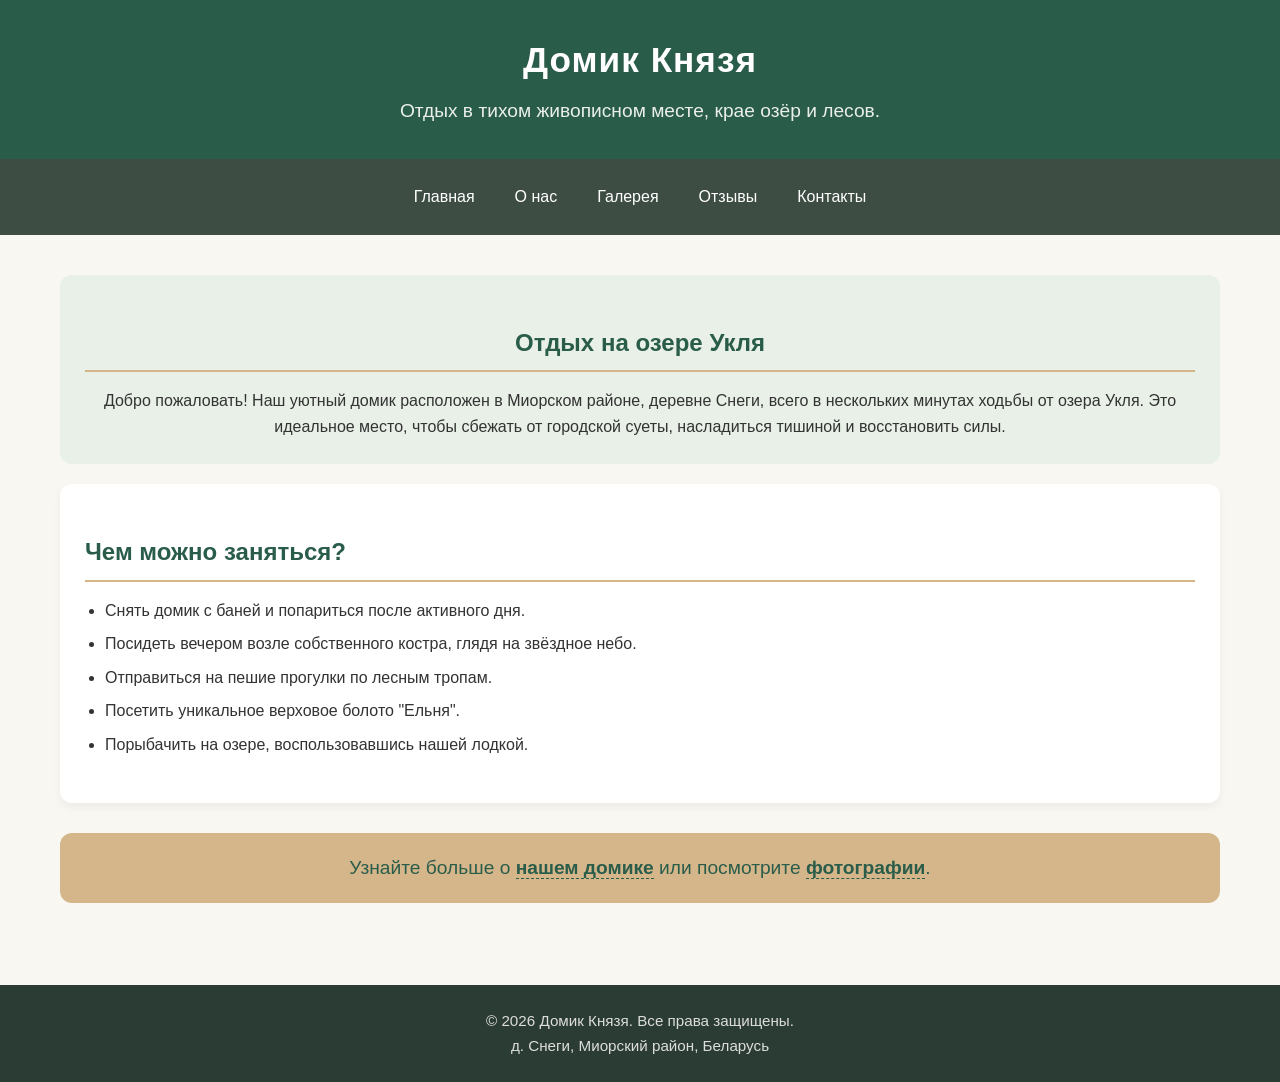
==== index.html @ 65a7ae26 "1" ====
<!DOCTYPE html>
<html lang="ru">
<head>
    <meta charset="UTF-8">
    <meta name="viewport" content="width=device-width, initial-scale=1.0, maximum-scale=1.5, user-scalable=yes">
    <title>Домик Князя - Главная | Отдых на озере Укля</title>
    <link rel="stylesheet" href="style.css">
</head>
<body>
    <header>
        <h1>Домик Князя</h1>
        <p>Отдых в тихом живописном месте, крае озёр и лесов.</p>
    </header>

    <nav>
        <a href="index.html">Главная</a>
        <a href="about.html">О нас</a>
        <a href="gallery.html">Галерея</a>
        <a href="reviews.html">Отзывы</a>
        <a href="contacts.html">Контакты</a>
    </nav>

    <main>
        <section class="hero">
            <h2>Отдых на озере Укля</h2>
            <p>Добро пожаловать! Наш уютный домик расположен в Миорском районе, деревне Снеги, всего в нескольких минутах ходьбы от озера Укля. Это идеальное место, чтобы сбежать от городской суеты, насладиться тишиной и восстановить силы.</p>
        </section>

        <section class="activities">
            <h2>Чем можно заняться?</h2>
            <ul>
                <li>Снять домик с баней и попариться после активного дня.</li>
                <li>Посидеть вечером возле собственного костра, глядя на звёздное небо.</li>
                <li>Отправиться на пешие прогулки по лесным тропам.</li>
                <li>Посетить уникальное верховое болото "Ельня".</li>
                <li>Порыбачить на озере, воспользовавшись нашей лодкой.</li>
            </ul>
        </section>

        <section class="cta">
            <p>Узнайте больше о <a href="about.html">нашем домике</a> или посмотрите <a href="gallery.html">фотографии</a>.</p>
        </section>
    </main>

    <footer>
        <p>© 2026 Домик Князя. Все права защищены.</p>
        <p>д. Снеги, Миорский район, Беларусь</p>
    </footer>
</body>
</html>
---- style.css ----
/* style.css - Основные стили для всего сайта */

/* Общие сбросы и базовые настройки */
* {
    margin: 0;
    padding: 0;
    box-sizing: border-box;
}

body {
    font-family: 'Segoe UI', Tahoma, Geneva, Verdana, sans-serif;
    line-height: 1.6;
    color: #333;
    background-color: #f9f7f2; /* Светлый, "природный" фон */
    display: flex;
    flex-direction: column;
    min-height: 100vh;
}

main {
    flex: 1;
    padding: 20px;
    max-width: 1200px;
    margin: 0 auto;
    width: 100%;
}

/* Шапка */
header {
    background: #2a5c4a; /* Темно-зеленый, цвет леса */
    color: white;
    text-align: center;
    padding: 2rem 1rem;
}

header h1 {
    font-size: 2.2rem;
    margin-bottom: 0.5rem;
    letter-spacing: 1px;
}

header p {
    font-size: 1.2rem;
    opacity: 0.9;
}

/* Навигация (адаптивная) */
nav {
    display: flex;
    flex-wrap: wrap;
    justify-content: center;
    background-color: #3e4d44; /* Темно-серо-зеленый */
    padding: 10px 0;
    position: sticky;
    top: 0;
    z-index: 100;
}

nav a {
    color: white;
    text-decoration: none;
    padding: 10px 15px;
    margin: 5px;
    border-radius: 30px;
    transition: background-color 0.3s, transform 0.2s;
    font-weight: 500;
}

nav a:hover {
    background-color: #5b8c7a;
    transform: scale(1.05);
}

/* Типографика */
h2 {
    color: #2a5c4a;
    margin: 1.5rem 0 1rem 0;
    border-bottom: 2px solid #d4b68a; /* Бежевый, как дерево */
    padding-bottom: 0.5rem;
}

h3 {
    color: #3e4d44;
    margin: 1rem 0;
}

ul, ol {
    margin-left: 20px;
    margin-bottom: 20px;
}

li {
    margin-bottom: 8px;
}

/* Секции на главной */
.hero {
    background-color: #e8f0e7;
    padding: 25px;
    border-radius: 12px;
    margin: 20px 0;
    text-align: center;
}

.activities {
    background-color: white;
    padding: 25px;
    border-radius: 12px;
    box-shadow: 0 4px 8px rgba(0,0,0,0.05);
}

.cta {
    text-align: center;
    margin: 30px 0;
    padding: 20px;
    background-color: #d4b68a;
    border-radius: 12px;
    color: #2a5c4a;
    font-size: 1.2rem;
}

.cta a {
    color: #2a5c4a;
    font-weight: bold;
    text-decoration: none;
    border-bottom: 1px dashed #2a5c4a;
}

/* Страница "О нас" */
.about-description, .advantages, .price {
    background: white;
    padding: 25px;
    border-radius: 12px;
    margin: 20px 0;
    box-shadow: 0 2px 5px rgba(0,0,0,0.05);
}

.price table {
    width: 100%;
    border-collapse: collapse;
    margin: 20px 0;
}

.price td {
    padding: 12px;
    border-bottom: 1px solid #eee;
}

.price tr:last-child td {
    border-bottom: none;
}

.price td:last-child {
    font-weight: bold;
    color: #2a5c4a;
    text-align: right;
}

.note {
    font-size: 0.9rem;
    color: #666;
    font-style: italic;
    margin-top: 15px;
}

/* Галерея */
.gallery-container {
    display: grid;
    grid-template-columns: repeat(auto-fit, minmax(250px, 1fr));
    gap: 20px;
    padding: 20px 0;
}

.gallery-item {
    border-radius: 10px;
    overflow: hidden;
    box-shadow: 0 4px 8px rgba(0,0,0,0.1);
    transition: transform 0.3s;
    aspect-ratio: 4/3; /* Делает все фото одного пропорционального размера */
}

.gallery-item:hover {
    transform: scale(1.02);
}

.gallery-item img {
    width: 100%;
    height: 100%;
    object-fit: cover; /* Обрезает фото, чтобы заполнить контейнер */
    display: block;
    cursor: pointer;
}

/* Отзывы */
.reviews-container {
    background: white;
    padding: 20px;
    border-radius: 12px;
    margin: 20px 0;
}

.reviews-container iframe {
    width: 100%;
    height: 500px;
    border: 1px solid #ddd;
    border-radius: 8px;
}

/* Контакты */
.contact-info {
    display: grid;
    grid-template-columns: repeat(auto-fit, minmax(250px, 1fr));
    gap: 20px;
    margin: 20px 0;
}

.contact-item {
    background: white;
    padding: 20px;
    border-radius: 12px;
    box-shadow: 0 2px 8px rgba(0,0,0,0.05);
    text-align: center;
}

.contact-item a {
    color: #2a5c4a;
    text-decoration: none;
    font-weight: bold;
    word-break: break-word;
}

.contact-item a:hover {
    text-decoration: underline;
}

/* Карта на странице контактов */
.map-section {
    margin: 30px 0;
}

.map-link {
    text-decoration: none;
    color: inherit;
}

.map-placeholder {
    background-color: #e0e0e0;
    height: 300px;
    display: flex;
    align-items: center;
    justify-content: center;
    border-radius: 12px;
    border: 2px dashed #2a5c4a;
    background-image: url('data:image/svg+xml;utf8,<svg xmlns="http://www.w3.org/2000/svg" viewBox="0 0 24 24" fill="%232a5c4a" opacity="0.2"><path d="M12 2C8.13 2 5 5.13 5 9c0 5.25 7 13 7 13s7-7.75 7-13c0-3.87-3.13-7-7-7zm0 9.5c-1.38 0-2.5-1.12-2.5-2.5s1.12-2.5 2.5-2.5 2.5 1.12 2.5 2.5-1.12 2.5-2.5 2.5z"/></svg>');
    background-repeat: no-repeat;
    background-position: center 40%;
    background-size: 80px;
    color: #2a5c4a;
    font-weight: bold;
    transition: background-color 0.3s;
}

.map-placeholder:hover {
    background-color: #d0d0d0;
}

.map-placeholder p {
    background-color: rgba(255,255,255,0.8);
    padding: 10px 20px;
    border-radius: 30px;
    margin-top: 100px;
}

/* Подвал */
footer {
    background-color: #2a3c33;
    color: #ddd;
    text-align: center;
    padding: 1.5rem;
    margin-top: 2rem;
    font-size: 0.95rem;
}

footer a {
    color: #d4b68a;
    text-decoration: none;
}

footer a:hover {
    text-decoration: underline;
}

/* Адаптивность для маленьких экранов (смартфоны) */
@media (max-width: 600px) {
    header h1 {
        font-size: 1.8rem;
    }

    nav a {
        padding: 8px 10px;
        font-size: 0.95rem;
    }

    h2 {
        font-size: 1.5rem;
    }

    .gallery-container {
        grid-template-columns: 1fr; /* По одной картинке в ряд на телефоне */
    }

    .contact-info {
        grid-template-columns: 1fr;
    }

    .price td {
        display: block;
        text-align: left !important;
        padding: 8px;
    }

    .price td:last-child {
        padding-top: 0;
        padding-bottom: 15px;
        border-bottom: 1px solid #eee;
    }

    .reviews-container iframe {
        height: 400px; /* Немного уменьшаем высоту на телефоне */
    }
}
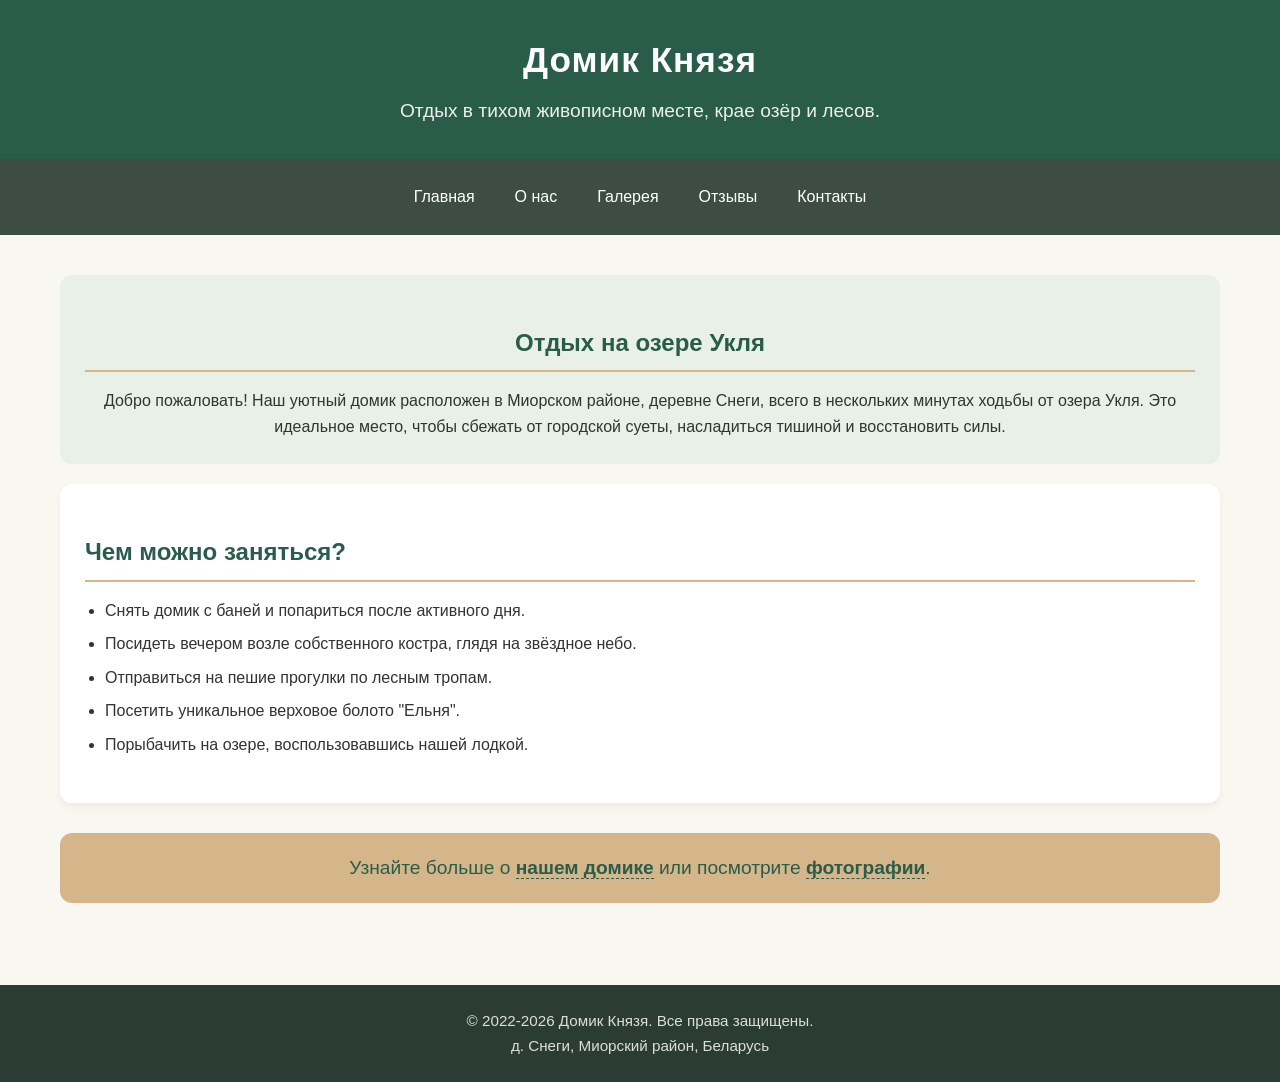
==== commit a83bc52f: "2" ====
--- a/index.html
+++ b/index.html
@@ -1,11 +1,13 @@
 <!DOCTYPE html>
 <html lang="ru">
+
 <head>
     <meta charset="UTF-8">
     <meta name="viewport" content="width=device-width, initial-scale=1.0, maximum-scale=1.5, user-scalable=yes">
     <title>Домик Князя - Главная | Отдых на озере Укля</title>
     <link rel="stylesheet" href="style.css">
 </head>
+
 <body>
     <header>
         <h1>Домик Князя</h1>
@@ -23,7 +25,9 @@
     <main>
         <section class="hero">
             <h2>Отдых на озере Укля</h2>
-            <p>Добро пожаловать! Наш уютный домик расположен в Миорском районе, деревне Снеги, всего в нескольких минутах ходьбы от озера Укля. Это идеальное место, чтобы сбежать от городской суеты, насладиться тишиной и восстановить силы.</p>
+            <p>Добро пожаловать! Наш уютный домик расположен в Миорском районе, деревне Снеги, всего в нескольких
+                минутах ходьбы от озера Укля. Это идеальное место, чтобы сбежать от городской суеты, насладиться тишиной
+                и восстановить силы.</p>
         </section>
 
         <section class="activities">
@@ -38,13 +42,16 @@
         </section>
 
         <section class="cta">
-            <p>Узнайте больше о <a href="about.html">нашем домике</a> или посмотрите <a href="gallery.html">фотографии</a>.</p>
+            <p>Узнайте больше о <a href="about.html">нашем домике</a> или посмотрите <a
+                    href="gallery.html">фотографии</a>.</p>
         </section>
     </main>
 
     <footer>
-        <p>© 2026 Домик Князя. Все права защищены.</p>
+        <p> <span class="time"></span> Домик Князя. Все права защищены.</p>
         <p>д. Снеги, Миорский район, Беларусь</p>
     </footer>
+    <script src="copyright.js"></script>
 </body>
+
 </html>
--- a/style.css
+++ b/style.css
@@ -328,4 +328,91 @@
     .reviews-container iframe {
         height: 400px; /* Немного уменьшаем высоту на телефоне */
     }
+}
+
+/* Стили для круглой кнопки карты */
+.map-button-container {
+    display: flex;
+    justify-content: center;
+    margin-bottom: 20px;
+}
+
+.map-round-button {
+    display: inline-flex;
+    align-items: center;
+    justify-content: center;
+    background-color: #2a5c4a;
+    color: white;
+    padding: 15px 25px;
+    border-radius: 50px; /* Делает кнопку овальной/круглой */
+    text-decoration: none;
+    font-weight: 500;
+    font-size: 1.1rem;
+    box-shadow: 0 4px 12px rgba(42, 92, 74, 0.3);
+    transition: all 0.3s ease;
+    border: 2px solid #d4b68a;
+    max-width: 100%;
+}
+
+.map-round-button:hover {
+    background-color: #1e4537;
+    transform: translateY(-2px);
+    box-shadow: 0 6px 16px rgba(42, 92, 74, 0.4);
+}
+
+.map-round-button:active {
+    transform: translateY(0);
+    box-shadow: 0 2px 8px rgba(42, 92, 74, 0.3);
+}
+
+.button-icon {
+    font-size: 1.4rem;
+    margin-right: 10px;
+}
+
+.button-text {
+    white-space: nowrap;
+    overflow: hidden;
+    text-overflow: ellipsis;
+}
+
+.button-arrow {
+    margin-left: 10px;
+    font-size: 1.2rem;
+    transition: transform 0.3s ease;
+}
+
+.map-round-button:hover .button-arrow {
+    transform: translateX(5px);
+}
+
+/* Адаптация для мобильных устройств */
+@media (max-width: 600px) {
+    .map-round-button {
+        padding: 12px 20px;
+        font-size: 1rem;
+        width: 100%;
+        justify-content: center;
+    }
+    
+    .button-text {
+        white-space: normal;
+        text-align: center;
+    }
+}
+
+/* Для очень маленьких экранов */
+@media (max-width: 380px) {
+    .map-round-button {
+        flex-wrap: wrap;
+        text-align: center;
+    }
+    
+    .button-icon {
+        margin-right: 5px;
+    }
+    
+    .button-arrow {
+        margin-left: 5px;
+    }
 }
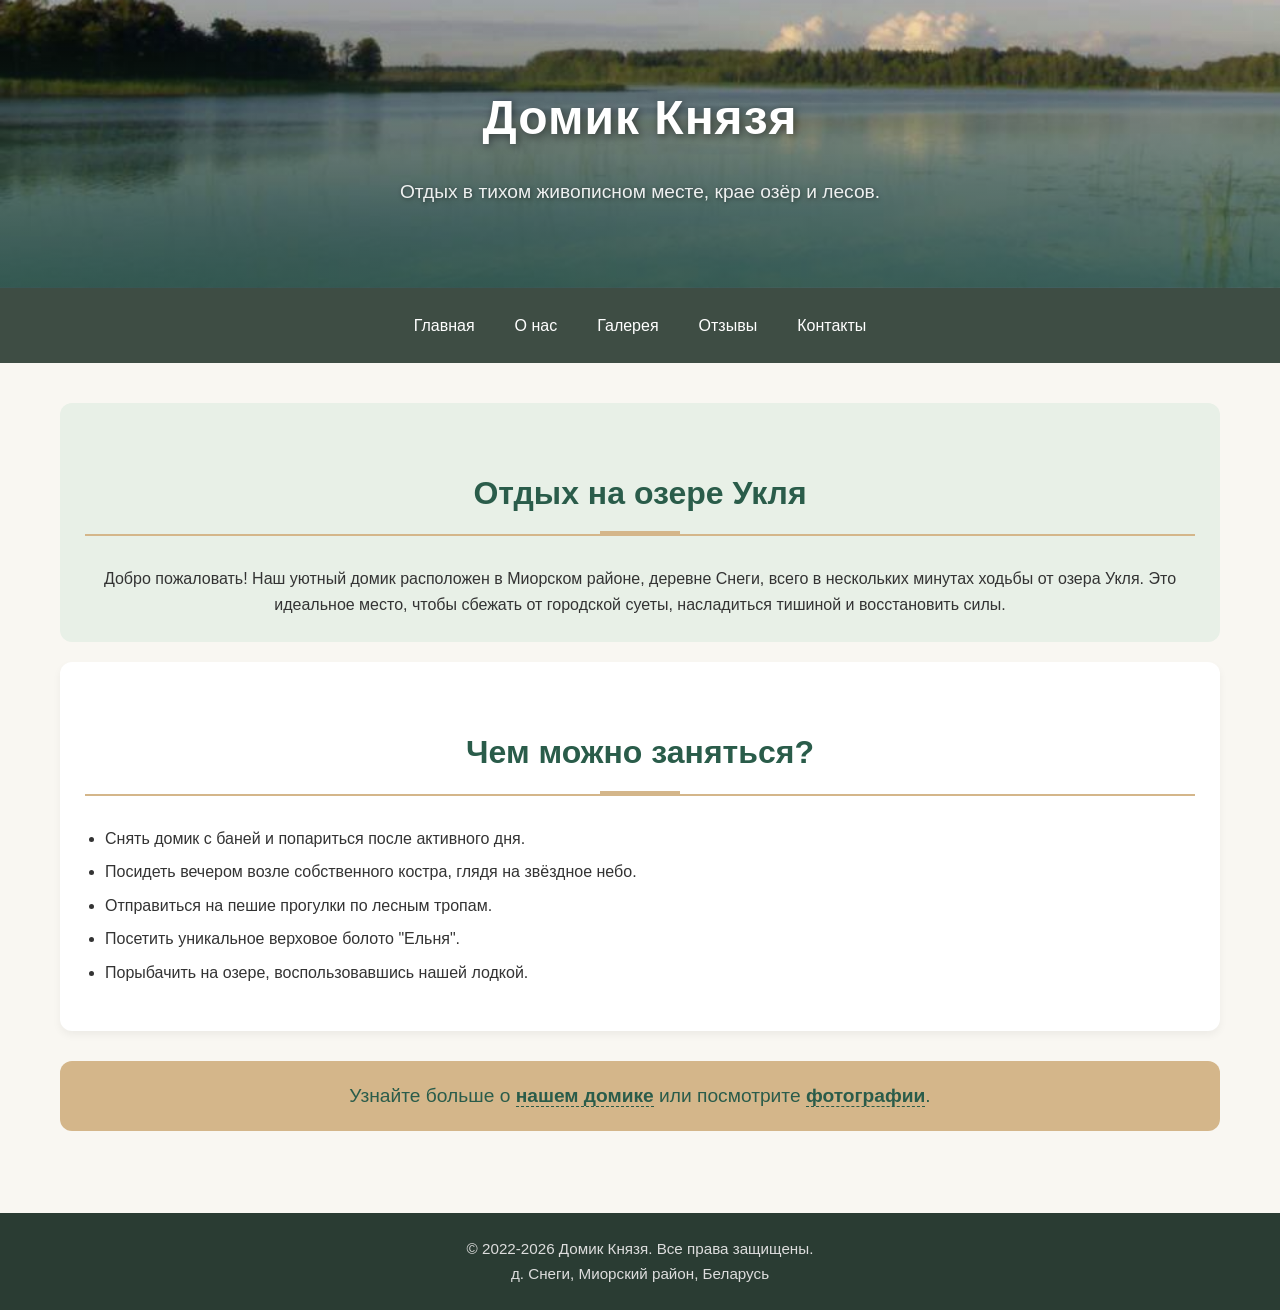
==== commit 582e9f76: "8" ====
--- a/index.html
+++ b/index.html
@@ -4,7 +4,14 @@
 <head>
     <meta charset="UTF-8">
     <meta name="viewport" content="width=device-width, initial-scale=1.0, maximum-scale=1.5, user-scalable=yes">
-    <title>Домик Князя - Главная | Отдых на озере Укля</title>
+    <title>Домик Князя | Снять домик для отдыха в витебской области на озере</title>
+
+    <!-- Favicon для всех устройств -->
+    <link rel="apple-touch-icon" sizes="180x180" href="img/icons8-главная-3d-fluency-96.png">
+    <link rel="icon" type="image/png" sizes="32x32" href="img/icons8-главная-3d-fluency-32.png">
+    <link rel="icon" type="image/png" sizes="16x16" href="img/icons8-главная-3d-fluency-16.png">
+    <link rel="manifest" href="/site.webmanifest">
+
     <link rel="stylesheet" href="style.css">
 </head>
 
--- a/style.css
+++ b/style.css
@@ -334,40 +334,154 @@
 .map-button-container {
     display: flex;
     justify-content: center;
-    margin-bottom: 20px;
+    margin: 15px 0;
 }
 
 .map-round-button {
     display: inline-flex;
     align-items: center;
     justify-content: center;
-    background-color: #2a5c4a;
+    background: linear-gradient(145deg, #2a5c4a, #1e4537);
     color: white;
-    padding: 15px 25px;
-    border-radius: 50px; /* Делает кнопку овальной/круглой */
+    padding: 12px 20px;  /* Уменьшил отступы */
+    border-radius: 40px;  /* Чуть меньше скругление */
     text-decoration: none;
     font-weight: 500;
-    font-size: 1.1rem;
+    font-size: 1rem;      /* Уменьшил размер шрифта */
     box-shadow: 0 4px 12px rgba(42, 92, 74, 0.3);
     transition: all 0.3s ease;
     border: 2px solid #d4b68a;
+    max-width: 90%;       /* Ограничил максимальную ширину */
+    gap: 8px;
+}
+
+.button-icon {
+    font-size: 1.2rem;    /* Уменьшил иконку */
+}
+
+.button-text {
+    white-space: normal;   /* Разрешил перенос текста */
+    text-align: center;
+}
+
+.button-arrow {
+    font-size: 1.1rem;    /* Уменьшил стрелку */
+    transition: transform 0.3s ease;
+}
+
+.map-round-button:hover .button-arrow {
+    transform: translateX(5px);
+}
+
+/* Специальные стили для мобильных устройств */
+@media (max-width: 600px) {
+    .map-round-button {
+        padding: 10px 15px;     /* Еще меньше отступы на телефоне */
+        font-size: 0.9rem;       /* Еще меньше шрифт */
+        width: auto;             /* Автоширина */
+        min-width: 250px;        /* Минимальная ширина */
+        max-width: 95%;          /* Максимальная ширина */
+    }
+    
+    .button-icon {
+        font-size: 1.1rem;
+    }
+    
+    .button-arrow {
+        font-size: 1rem;
+    }
+}
+
+/* Для очень маленьких экранов */
+@media (max-width: 380px) {
+    .map-round-button {
+        padding: 8px 12px;
+        font-size: 0.85rem;
+        min-width: 200px;
+    }
+}
+
+/* Стили для контактной информации */
+.contact-info {
+    display: grid;
+    grid-template-columns: repeat(auto-fit, minmax(280px, 1fr));
+    gap: 20px;
+    margin: 20px 0;
+}
+
+.contact-item {
+    background: white;
+    padding: 20px;
+    border-radius: 12px;
+    box-shadow: 0 2px 8px rgba(0,0,0,0.05);
+    text-align: center;
+    transition: transform 0.3s ease;
+}
+
+.contact-item:hover {
+    transform: translateY(-5px);
+    box-shadow: 0 4px 12px rgba(42, 92, 74, 0.15);
+}
+
+.contact-item h3 {
+    color: #2a5c4a;
+    margin-bottom: 15px;
+    font-size: 1.3rem;
+}
+
+.contact-item a {
+    color: #2a5c4a;
+    text-decoration: none;
+    font-weight: 500;
+    font-size: 1.1rem;
+    word-break: break-word;
+    border-bottom: 1px dashed #d4b68a;
+}
+
+.contact-item a:hover {
+    color: #1e4537;
+    border-bottom: 1px solid #2a5c4a;
+}
+
+/* Стили для круглой кнопки карты */
+.map-button-container {
+    display: flex;
+    justify-content: center;
+    margin: 20px 0;
+}
+
+.map-round-button {
+    display: inline-flex;
+    align-items: center;
+    justify-content: center;
+    background: linear-gradient(145deg, #2a5c4a, #1e4537);
+    color: white;
+    padding: 15px 30px;
+    border-radius: 60px;
+    text-decoration: none;
+    font-weight: 500;
+    font-size: 1.1rem;
+    box-shadow: 0 8px 20px rgba(42, 92, 74, 0.4);
+    transition: all 0.3s cubic-bezier(0.175, 0.885, 0.32, 1.275);
+    border: 2px solid #d4b68a;
     max-width: 100%;
+    gap: 10px;
 }
 
 .map-round-button:hover {
-    background-color: #1e4537;
-    transform: translateY(-2px);
-    box-shadow: 0 6px 16px rgba(42, 92, 74, 0.4);
+    background: linear-gradient(145deg, #1e4537, #0f2b22);
+    transform: translateY(-3px) scale(1.02);
+    box-shadow: 0 12px 28px rgba(42, 92, 74, 0.5);
 }
 
 .map-round-button:active {
-    transform: translateY(0);
-    box-shadow: 0 2px 8px rgba(42, 92, 74, 0.3);
+    transform: translateY(-1px) scale(1.01);
+    box-shadow: 0 5px 15px rgba(42, 92, 74, 0.4);
 }
 
 .button-icon {
-    font-size: 1.4rem;
-    margin-right: 10px;
+    font-size: 1.5rem;
+    filter: drop-shadow(0 2px 2px rgba(0,0,0,0.2));
 }
 
 .button-text {
@@ -377,13 +491,33 @@
 }
 
 .button-arrow {
-    margin-left: 10px;
-    font-size: 1.2rem;
+    font-size: 1.3rem;
     transition: transform 0.3s ease;
 }
 
 .map-round-button:hover .button-arrow {
-    transform: translateX(5px);
+    transform: translateX(8px);
+}
+
+/* Стили для карты */
+.map-section iframe {
+    width: 100%;
+    height: 400px;
+    border: 2px solid #d4b68a;
+    border-radius: 12px;
+    box-shadow: 0 4px 12px rgba(0,0,0,0.1);
+}
+
+.note {
+    text-align: center;
+    background: linear-gradient(135deg, #d4b68a, #c1a06b);
+    color: #2a5c4a;
+    padding: 20px;
+    border-radius: 12px;
+    font-weight: 500;
+    font-size: 1.1rem;
+    margin: 30px 0;
+    box-shadow: 0 4px 12px rgba(0,0,0,0.1);
 }
 
 /* Адаптация для мобильных устройств */
@@ -399,6 +533,14 @@
         white-space: normal;
         text-align: center;
     }
+    
+    .contact-info {
+        grid-template-columns: 1fr;
+    }
+    
+    .map-section iframe {
+        height: 350px;
+    }
 }
 
 /* Для очень маленьких экранов */
@@ -406,13 +548,314 @@
     .map-round-button {
         flex-wrap: wrap;
         text-align: center;
-    }
-    
-    .button-icon {
-        margin-right: 5px;
-    }
-    
-    .button-arrow {
-        margin-left: 5px;
-    }
+        padding: 15px;
+    }
+    
+    .button-icon, .button-arrow {
+        margin: 0 5px;
+    }
+}
+
+/* Стили для контактной информации */
+.contact-info {
+    display: grid;
+    grid-template-columns: repeat(auto-fit, minmax(250px, 1fr));
+    gap: 20px;
+    margin: 20px 0;
+}
+
+.contact-item {
+    background: white;
+    padding: 20px;
+    border-radius: 12px;
+    box-shadow: 0 2px 8px rgba(0,0,0,0.05);
+    text-align: center;
+    transition: transform 0.3s ease;
+}
+
+.contact-item:hover {
+    transform: translateY(-5px);
+    box-shadow: 0 4px 12px rgba(42, 92, 74, 0.15);
+}
+
+.contact-item h3 {
+    color: #2a5c4a;
+    margin-bottom: 10px;
+    font-size: 1.2rem;
+}
+
+.contact-item a {
+    color: #2a5c4a;
+    text-decoration: none;
+    font-weight: 600;
+    font-size: 1.1rem;
+    word-break: break-word;
+    display: inline-block;
+    padding: 5px 0;
+}
+
+.contact-item a:hover {
+    color: #1e4537;
+    text-decoration: underline;
+}
+
+.contact-note {
+    font-size: 0.8rem;
+    color: #666;
+    margin-top: 5px;
+    font-style: italic;
+}
+
+/* Стили для социальных сетей */
+.social-section {
+    margin: 40px 0;
+    background: white;
+    padding: 30px;
+    border-radius: 20px;
+    box-shadow: 0 4px 15px rgba(0,0,0,0.05);
+}
+
+.social-section h2 {
+    text-align: center;
+    margin-bottom: 30px;
+}
+
+.social-grid {
+    display: grid;
+    grid-template-columns: repeat(auto-fit, minmax(150px, 1fr));
+    gap: 15px;
+    margin: 20px 0;
+}
+
+.social-button {
+    display: flex;
+    flex-direction: column;
+    align-items: center;
+    justify-content: center;
+    padding: 15px 10px;
+    border-radius: 12px;
+    text-decoration: none;
+    color: white;
+    font-weight: 500;
+    transition: all 0.3s ease;
+    box-shadow: 0 4px 10px rgba(0,0,0,0.1);
+    min-height: 100px;
+}
+
+.social-button:hover {
+    transform: translateY(-5px) scale(1.02);
+    box-shadow: 0 8px 20px rgba(0,0,0,0.2);
+}
+
+.social-button:active {
+    transform: translateY(0);
+}
+
+.social-icon {
+    font-size: 2rem;
+    margin-bottom: 8px;
+}
+
+.social-name {
+    font-size: 0.9rem;
+    text-align: center;
+}
+
+/* Цвета для кнопок соцсетей */
+.social-button.vk {
+    background: linear-gradient(145deg, #4a76a8, #3a5f8a);
+}
+
+.social-button.instagram {
+    background: linear-gradient(145deg, #e1306c, #c13584, #833ab4);
+}
+
+.social-button.whatsapp {
+    background: linear-gradient(145deg, #25D366, #20b859);
+}
+
+.social-button.telegram {
+    background: linear-gradient(145deg, #0088cc, #0077b5);
+}
+
+.social-button.viber {
+    background: linear-gradient(145deg, #7360f2, #5e4bd9);
+}
+
+.social-button.viber-web {
+    background: linear-gradient(145deg, #8a7ae6, #6b5bd1);
+}
+
+.social-note {
+    text-align: center;
+    color: #666;
+    font-size: 0.9rem;
+    margin-top: 20px;
+    font-style: italic;
+}
+
+/* Стили для круглой кнопки карты */
+.map-button-container {
+    display: flex;
+    justify-content: center;
+    margin: 20px 0;
+}
+
+.map-round-button {
+    display: inline-flex;
+    align-items: center;
+    justify-content: center;
+    background: linear-gradient(145deg, #2a5c4a, #1e4537);
+    color: white;
+    padding: 15px 30px;
+    border-radius: 60px;
+    text-decoration: none;
+    font-weight: 500;
+    font-size: 1.1rem;
+    box-shadow: 0 8px 20px rgba(42, 92, 74, 0.4);
+    transition: all 0.3s ease;
+    border: 2px solid #d4b68a;
+    max-width: 100%;
+    gap: 10px;
+}
+
+.map-round-button:hover {
+    background: linear-gradient(145deg, #1e4537, #0f2b22);
+    transform: translateY(-3px) scale(1.02);
+    box-shadow: 0 12px 28px rgba(42, 92, 74, 0.5);
+}
+
+.button-icon {
+    font-size: 1.5rem;
+}
+
+.button-text {
+    white-space: nowrap;
+    overflow: hidden;
+    text-overflow: ellipsis;
+}
+
+.button-arrow {
+    font-size: 1.3rem;
+    transition: transform 0.3s ease;
+}
+
+.map-round-button:hover .button-arrow {
+    transform: translateX(8px);
+}
+
+/* Стили для карты */
+.map-section iframe {
+    width: 100%;
+    height: 400px;
+    border: 2px solid #d4b68a;
+    border-radius: 12px;
+    box-shadow: 0 4px 12px rgba(0,0,0,0.1);
+}
+
+.note {
+    text-align: center;
+    background: linear-gradient(135deg, #d4b68a, #c1a06b);
+    color: #2a5c4a;
+    padding: 20px;
+    border-radius: 12px;
+    font-weight: 500;
+    font-size: 1.1rem;
+    margin: 30px 0;
+    box-shadow: 0 4px 12px rgba(0,0,0,0.1);
+}
+
+/* Адаптация для мобильных устройств */
+@media (max-width: 600px) {
+    .map-round-button {
+        padding: 12px 20px;
+        font-size: 1rem;
+        width: 100%;
+        justify-content: center;
+    }
+    
+    .button-text {
+        white-space: normal;
+        text-align: center;
+    }
+    
+    .contact-info {
+        grid-template-columns: 1fr;
+    }
+    
+    .social-grid {
+        grid-template-columns: repeat(auto-fit, minmax(120px, 1fr));
+    }
+    
+    .map-section iframe {
+        height: 350px;
+    }
+    
+    .social-button {
+        min-height: 80px;
+        padding: 12px 5px;
+    }
+    
+    .social-icon {
+        font-size: 1.8rem;
+    }
+    
+    .social-name {
+        font-size: 0.8rem;
+    }
+}
+
+/* Для очень маленьких экранов */
+@media (max-width: 380px) {
+    .map-round-button {
+        flex-wrap: wrap;
+        text-align: center;
+        padding: 15px;
+    }
+    
+    .social-grid {
+        grid-template-columns: 1fr;
+    }
+}
+
+header {
+    background: linear-gradient(rgba(42, 92, 74, 0), rgba(42, 92, 74, 0.7)),
+                url('img/7.jpg');
+    background-size: cover;
+    background-position: center;
+    color: white;
+    padding: 80px 20px;
+    text-align: center;
+}
+
+header h1 {
+    font-size: 3rem;
+    margin-bottom: 20px;
+    text-shadow: 2px 2px 8px rgba(0,0,0,0.5);
+}
+
+header p {
+    font-size: 1.2rem;
+    text-shadow: 1px 1px 4px rgba(0,0,0,0.5);
+}
+
+/* Более красивый вариант с подчеркиванием */
+main h2 {
+    text-align: center;
+    margin: 40px auto 30px;
+    color: #2a5c4a;
+    font-size: 2rem;
+    position: relative;
+    padding-bottom: 15px;
+}
+
+main h2::after {
+    content: "";
+    position: absolute;
+    bottom: 0;
+    left: 50%;
+    transform: translateX(-50%);
+    width: 80px;
+    height: 3px;
+    background-color: #d4b68a;
 }
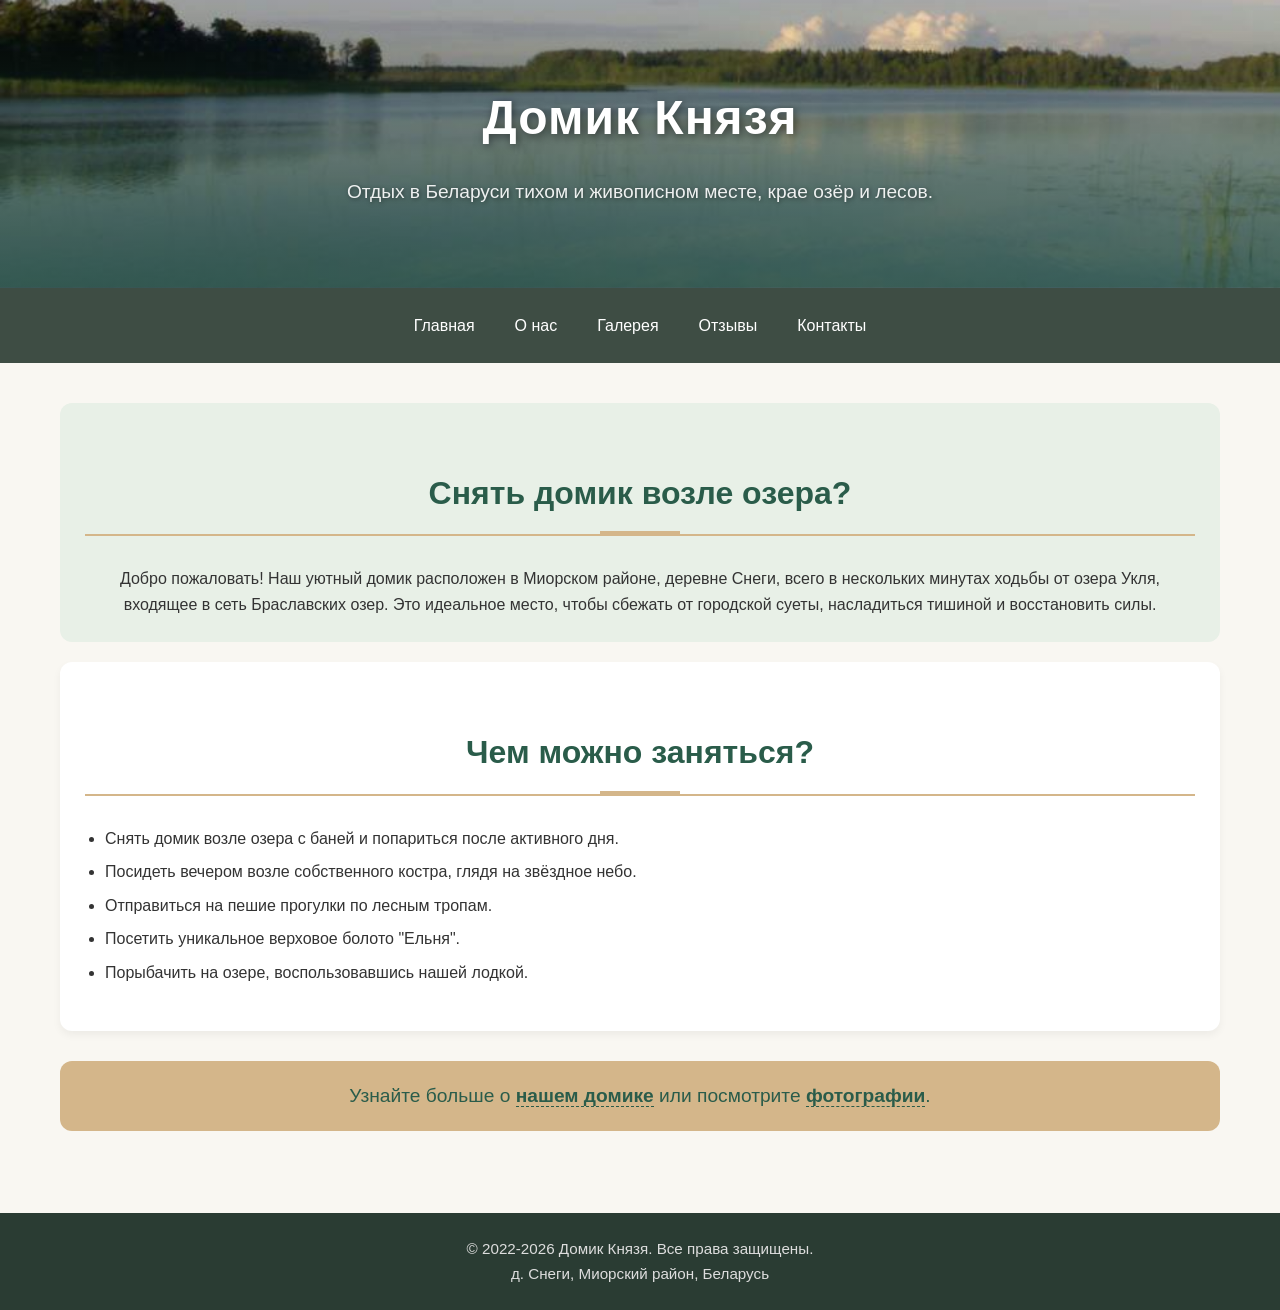
==== commit 16d553e9: "новые тайтлы" ====
--- a/index.html
+++ b/index.html
@@ -4,7 +4,47 @@
 <head>
     <meta charset="UTF-8">
     <meta name="viewport" content="width=device-width, initial-scale=1.0, maximum-scale=1.5, user-scalable=yes">
-    <title>Домик Князя | Снять домик для отдыха в витебской области на озере</title>
+
+    <!-- SEO Метатеги -->
+    <meta name="description"
+        content="Домик Князя - уютный отдых на озере Укля в Миорском районе. Снимите домик с баней, рыбалка, баня, прогулки по лесу. Отдых в Беларуси для семьи и компании.">
+    <meta name="keywords"
+        content="отдых в беларуси, снять домик на озере, домик с баней, Миорский район, озеро Укля, рыбалка, агроусадьба, отдых с детьми, баня">
+    <meta name="author" content="Домик Князя">
+    <meta name="robots" content="index, follow">
+
+    <!-- Open Graph -->
+    <meta property="og:title" content="Домик Князя - отдых на озере Укля">
+    <meta property="og:description"
+        content="Снимите домик с баней в живописном месте. Рыбалка, лес, баня, костер. Идеально для отдыха в Беларуси.">
+    <meta property="og:image" content="https://domikknyazya.vercel.app/img/og-image.jpg">
+    <meta property="og:url" content="https://domikknyazya.vercel.app/">
+    <meta property="og:type" content="website">
+    <meta property="og:locale" content="ru_RU">
+
+    <!-- Twitter Card -->
+    <meta name="twitter:card" content="summary_large_image">
+    <meta name="twitter:title" content="Домик Князя - отдых на озере Укля">
+    <meta name="twitter:description" content="Снимите домик с баней. Рыбалка, лес, баня, костер. Отдых в Беларуси.">
+    <meta name="twitter:image" content="https://domikknyazya.vercel.app/img/og-image.jpg">
+
+    <title>Отдых на Браславских озерах | Агроусадьба Витебская область</title>
+
+    <!-- Yandex.Metrika counter -->
+    <script type="text/javascript">
+        (function (m, e, t, r, i, k, a) {
+            m[i] = m[i] || function () { (m[i].a = m[i].a || []).push(arguments) };
+            m[i].l = 1 * new Date();
+            for (var j = 0; j < document.scripts.length; j++) { if (document.scripts[j].src === r) { return; } }
+            k = e.createElement(t), a = e.getElementsByTagName(t)[0], k.async = 1, k.src = r, a.parentNode.insertBefore(k, a)
+        })(window, document, 'script', 'https://mc.yandex.ru/metrika/tag.js?id=108182119', 'ym');
+
+        ym(108182119, 'init', { ssr: true, webvisor: true, clickmap: true, ecommerce: "dataLayer", referrer: document.referrer, url: location.href, accurateTrackBounce: true, trackLinks: true });
+    </script>
+    <noscript>
+        <div><img src="https://mc.yandex.ru/watch/108182119" style="position:absolute; left:-9999px;" alt="" /></div>
+    </noscript>
+    <!-- /Yandex.Metrika counter -->
 
     <!-- Favicon для всех устройств -->
     <link rel="apple-touch-icon" sizes="180x180" href="img/icons8-главная-3d-fluency-96.png">
@@ -13,12 +53,13 @@
     <link rel="manifest" href="/site.webmanifest">
 
     <link rel="stylesheet" href="style.css">
+    <link rel="sitemap" type="application/xml" title="Sitemap" href="/sitemap.xml">
 </head>
 
 <body>
     <header>
         <h1>Домик Князя</h1>
-        <p>Отдых в тихом живописном месте, крае озёр и лесов.</p>
+        <p>Отдых в Беларуси тихом и живописном месте, крае озёр и лесов.</p>
     </header>
 
     <nav>
@@ -30,17 +71,16 @@
     </nav>
 
     <main>
-        <section class="hero">
-            <h2>Отдых на озере Укля</h2>
+        <section class="hero"><h2>Снять домик возле озера?</h2>
             <p>Добро пожаловать! Наш уютный домик расположен в Миорском районе, деревне Снеги, всего в нескольких
-                минутах ходьбы от озера Укля. Это идеальное место, чтобы сбежать от городской суеты, насладиться тишиной
+                минутах ходьбы от озера Укля, входящее в сеть Браславских озер. Это идеальное место, чтобы сбежать от городской суеты, насладиться тишиной
                 и восстановить силы.</p>
         </section>
 
         <section class="activities">
             <h2>Чем можно заняться?</h2>
             <ul>
-                <li>Снять домик с баней и попариться после активного дня.</li>
+                <li>Снять домик возле озера с баней и попариться после активного дня.</li>
                 <li>Посидеть вечером возле собственного костра, глядя на звёздное небо.</li>
                 <li>Отправиться на пешие прогулки по лесным тропам.</li>
                 <li>Посетить уникальное верховое болото "Ельня".</li>
